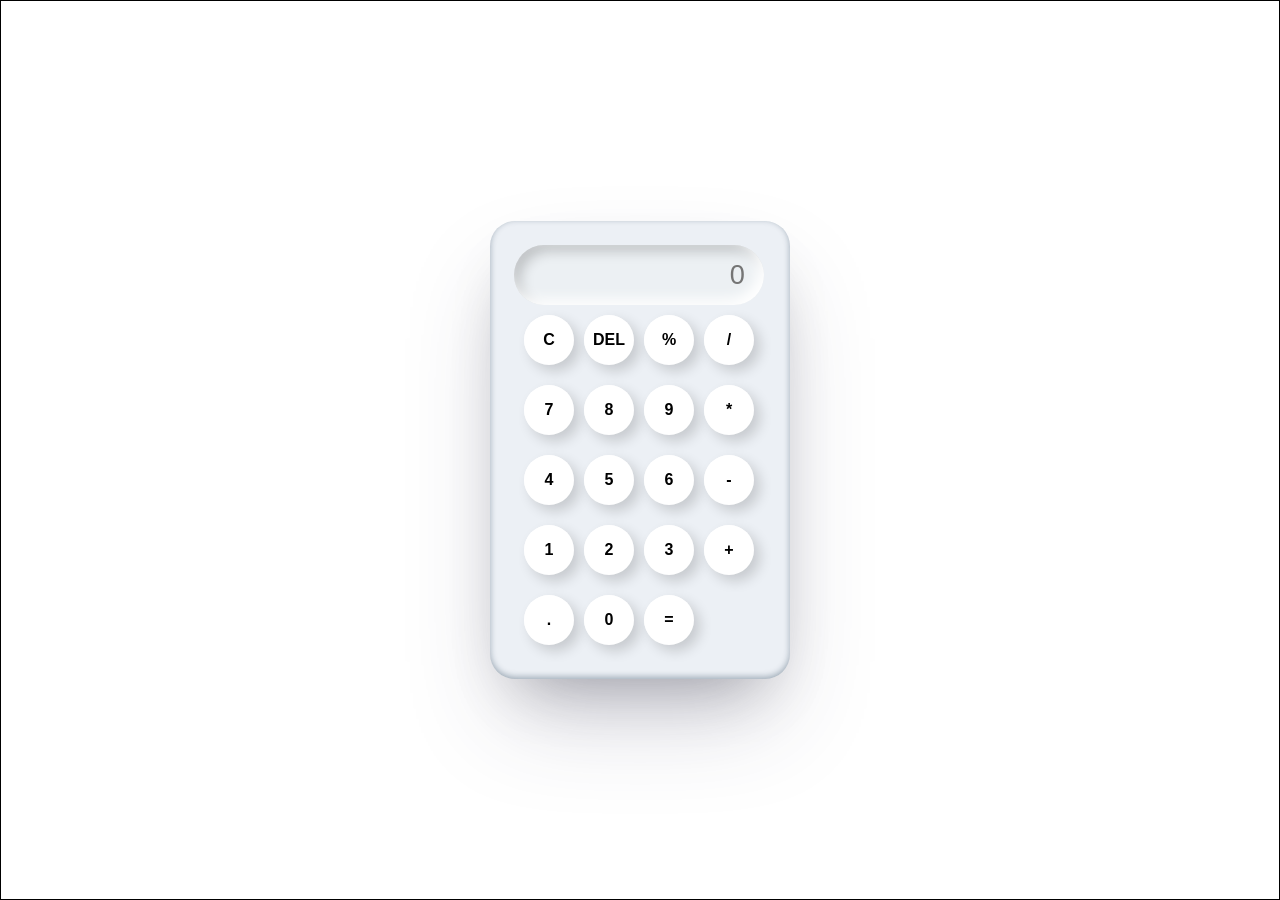
==== index.htm @ a396f19b "Add files via upload" ====
<!DOCTYPE html>
<!--  document type -->
<!--html tag is the root of the html document -->
<html lang="eng">
  <!-- metadata of document is inside head tag -->
  <head>
    <title>Simple Calculator</title>
    <!-- The <link> tag (links to an external style sheet) -->
    <link rel="stylesheet" href="style.css" />
    <!-- information about the data -->
    <meta charset="UTF-8" />
    <meta name="viewport" content="width=device-width, initial-scale=1.0" />
  </head>
  <body>
    <div class="container">
      <div class="calculator">
        <input type="text" class="inputscreen" placeholder="0" />
        <button id="clear">C</button>
        <button id="delete">DEL</button>
        <button data-number="%" class="ops">%</button>
        <button data-number="/" class="ops">/</button>
        <button data-number="7" class="btn">7</button>
        <button data-number="8" class="btn">8</button>
        <button data-number="9" class="btn">9</button>
        <button data-number="*" class="ops">*</button>
        <button data-number="4" class="btn">4</button>
        <button data-number="5" class="btn">5</button>
        <button data-number="6" class="btn">6</button>
        <button data-number="-" class="ops">-</button>
        <button data-number="1" class="btn">1</button>
        <button data-number="2" class="btn">2</button>
        <button data-number="3" class="btn">3</button>
        <button data-number="+" class="ops">+</button>
        <button data-number="." class="ops">.</button>
        <button data-number="0" class="btn">0</button>
        <button id="equal">=</button>
      </div>
    </div>

    <script src="index.js"></script>
  </body>
</html>
---- style.css ----
* {
  margin: 0;
  padding: 0;
  box-sizing: border-box;
  font-family: sans-serif;
}
.container {
  border: 1px solid black;
  height: 100vh;
  display: flex;
  justify-content: center;
  align-items: center;
}
.container .calculator {
  padding: 1.5em;
  display: grid;
  grid-template-columns: repeat(4, 60px);
  width: 300px;
  background-color: #ecf0f5;
  box-shadow: rgba(50, 50, 93, 0.25) 0px 50px 100px -20px,
    rgba(0, 0, 0, 0.3) 0px 30px 60px -30px,
    rgba(10, 37, 64, 0.35) 0px -2px 6px 0px inset;
  border-radius: 25px;
}
.container .calculator input {
  grid-column: span 4;
  border: none;
  outline: none;
  border-radius: 42px;
  color: #333;
  height: 60px;
  width: 250px;
  font-size: 1.7em;
  padding: 0.7em;
  background-color: #ecf0f3;
  text-align: end;
  box-shadow: inset -6px -6px 13px #fff, inset 6px 6px 13px rgba(0, 0, 0, 0.2);
}
.container .calculator button {
  outline: none;
  border: none;
  border-radius: 50%;
  width: 50px;
  height: 50px;
  margin: 10px;
  font-weight: bold;
  font-size: 1em;
  text-align: center;
  background-color: white;
  box-shadow: inset 6px 6px 13px #fff, 6px 6px 13px rgba(0, 0, 0, 0.16);
  cursor: pointer;
}
.container .calculator .equal {
  grid-column: span 2;
  width: 100%;
  border-radius: 42px;
  cursor: pointer;
}
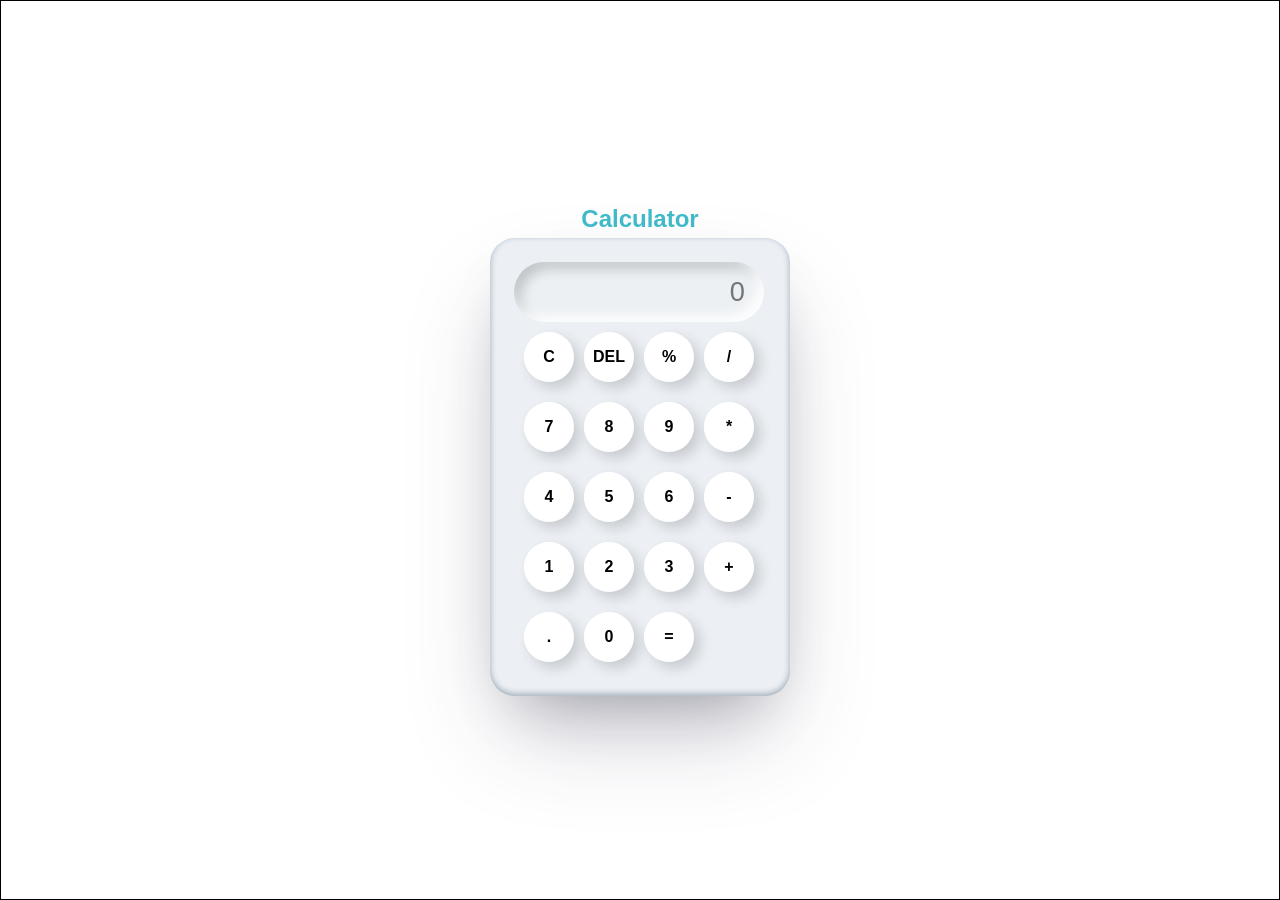
==== commit d7008b95: "add:h2 tag" ====
--- a/index.htm
+++ b/index.htm
@@ -13,6 +13,7 @@
   </head>
   <body>
     <div class="container">
+      <h2>Calculator</h2>
       <div class="calculator">
         <input type="text" class="inputscreen" placeholder="0" />
         <button id="clear">C</button>
--- a/style.css
+++ b/style.css
@@ -10,6 +10,11 @@
   display: flex;
   justify-content: center;
   align-items: center;
+  flex-direction: column;
+}
+.container h2 {
+  color: #41bbca;
+  margin-bottom: 5px;
 }
 .container .calculator {
   padding: 1.5em;
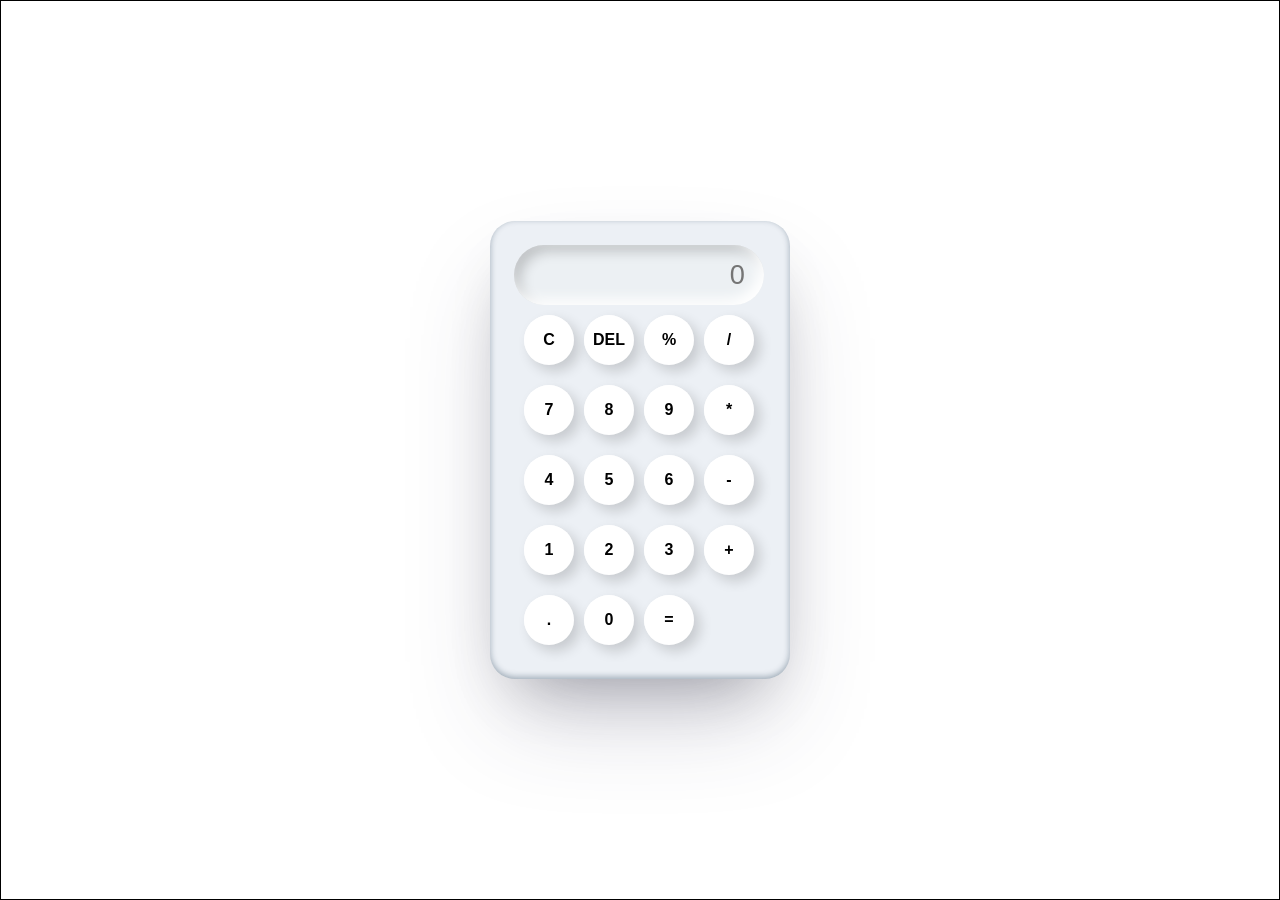
==== commit 3736a2d4: "Update index.htm" ====
--- a/index.htm
+++ b/index.htm
@@ -13,7 +13,7 @@
   </head>
   <body>
     <div class="container">
-      <h2>Calculator</h2>
+       
       <div class="calculator">
         <input type="text" class="inputscreen" placeholder="0" />
         <button id="clear">C</button>
--- a/style.css
+++ b/style.css
@@ -11,10 +11,6 @@
   justify-content: center;
   align-items: center;
   flex-direction: column;
-}
-.container h2 {
-  color: #41bbca;
-  margin-bottom: 5px;
 }
 .container .calculator {
   padding: 1.5em;
